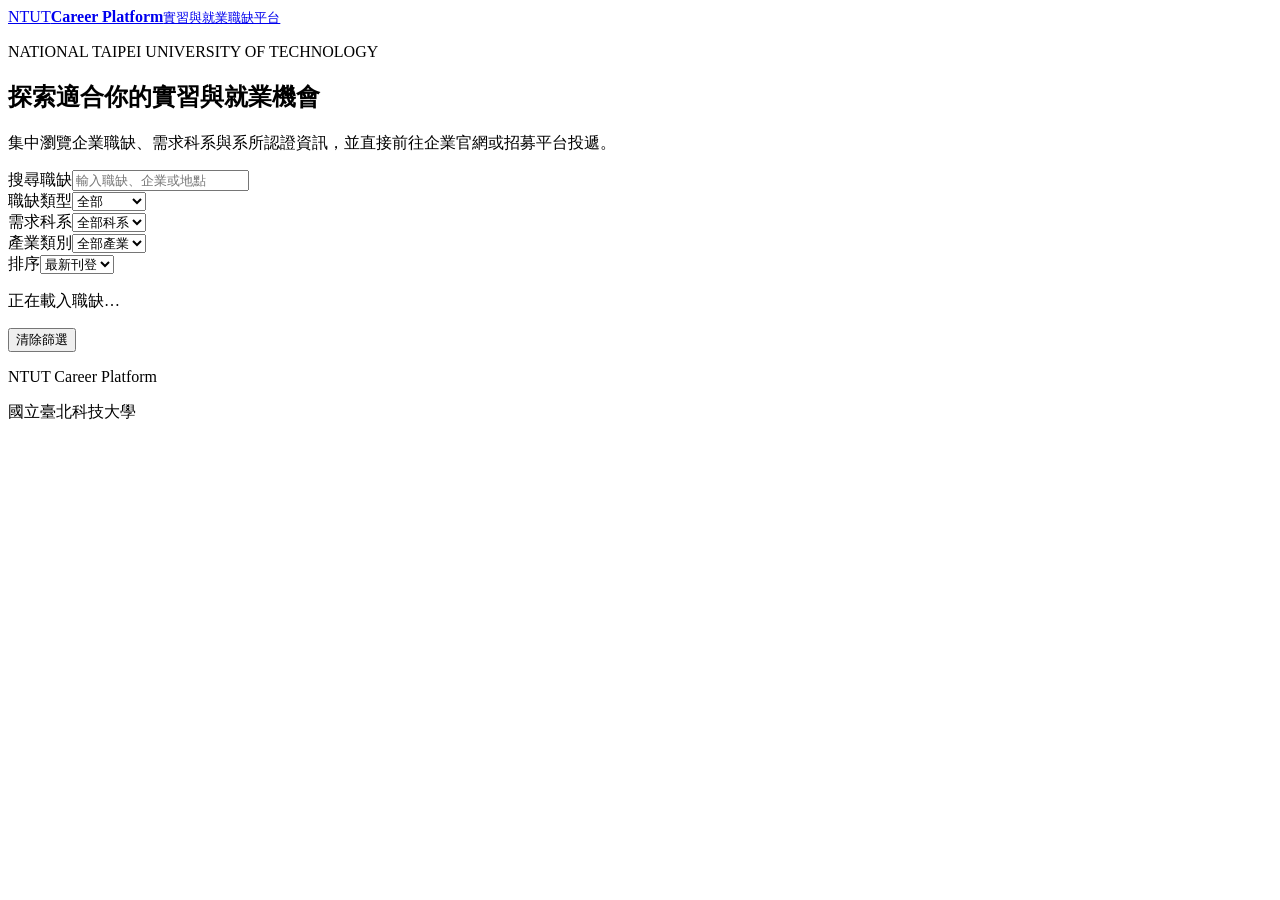
==== index.html @ eb4f1898 "Add files via upload" ====
<!DOCTYPE html><html lang="zh-Hant"><head><meta charset="UTF-8"><meta name="viewport" content="width=device-width,initial-scale=1"><title>NTUT Career Platform</title><link rel="stylesheet" href="css/reset.css"><link rel="stylesheet" href="css/variables.css"><link rel="stylesheet" href="css/layout.css"><link rel="stylesheet" href="css/components.css"><link rel="stylesheet" href="css/pages.css"></head><body><header class="site-header"><div class="container header-inner"><a class="brand" href="index.html"><span class="brand-mark">NTUT</span><span class="brand-text"><strong>Career Platform</strong><small>實習與就業職缺平台</small></span></a></div></header><main><section class="hero"><div class="container"><p class="eyebrow">NATIONAL TAIPEI UNIVERSITY OF TECHNOLOGY</p><h1>探索適合你的實習與就業機會</h1><p class="hero-copy">集中瀏覽企業職缺、需求科系與系所認證資訊，並直接前往企業官網或招募平台投遞。</p></div></section><section class="container main-section"><div class="filter-panel"><div class="search-field"><label for="keyword">搜尋職缺</label><input id="keyword" type="search" placeholder="輸入職缺、企業或地點"></div><div class="filter-grid"><div class="field"><label for="jobType">職缺類型</label><select id="jobType"><option value="">全部</option><option value="SUMMER">暑期實習</option><option value="SEMESTER">學期實習</option><option value="FULL_TIME">正職</option></select></div><div class="field"><label for="department">需求科系</label><select id="department"><option value="">全部科系</option></select></div><div class="field"><label for="industry">產業類別</label><select id="industry"><option value="">全部產業</option></select></div><div class="field"><label for="sort">排序</label><select id="sort"><option value="latest">最新刊登</option><option value="deadline">即將截止</option><option value="company">企業名稱</option></select></div></div></div><div class="result-toolbar"><p id="resultCount">正在載入職缺…</p><button id="clearFilters" class="button button-secondary">清除篩選</button></div><div id="statusArea"></div><div id="jobGrid" class="job-grid"></div></section></main><footer class="site-footer"><div class="container footer-inner"><p>NTUT Career Platform</p><p>國立臺北科技大學</p></div></footer><script src="js/config.js"></script><script src="js/utils.js"></script><script src="js/api.js"></script><script src="js/ui.js"></script><script src="js/filters.js"></script><script src="js/jobs.js"></script></body></html>
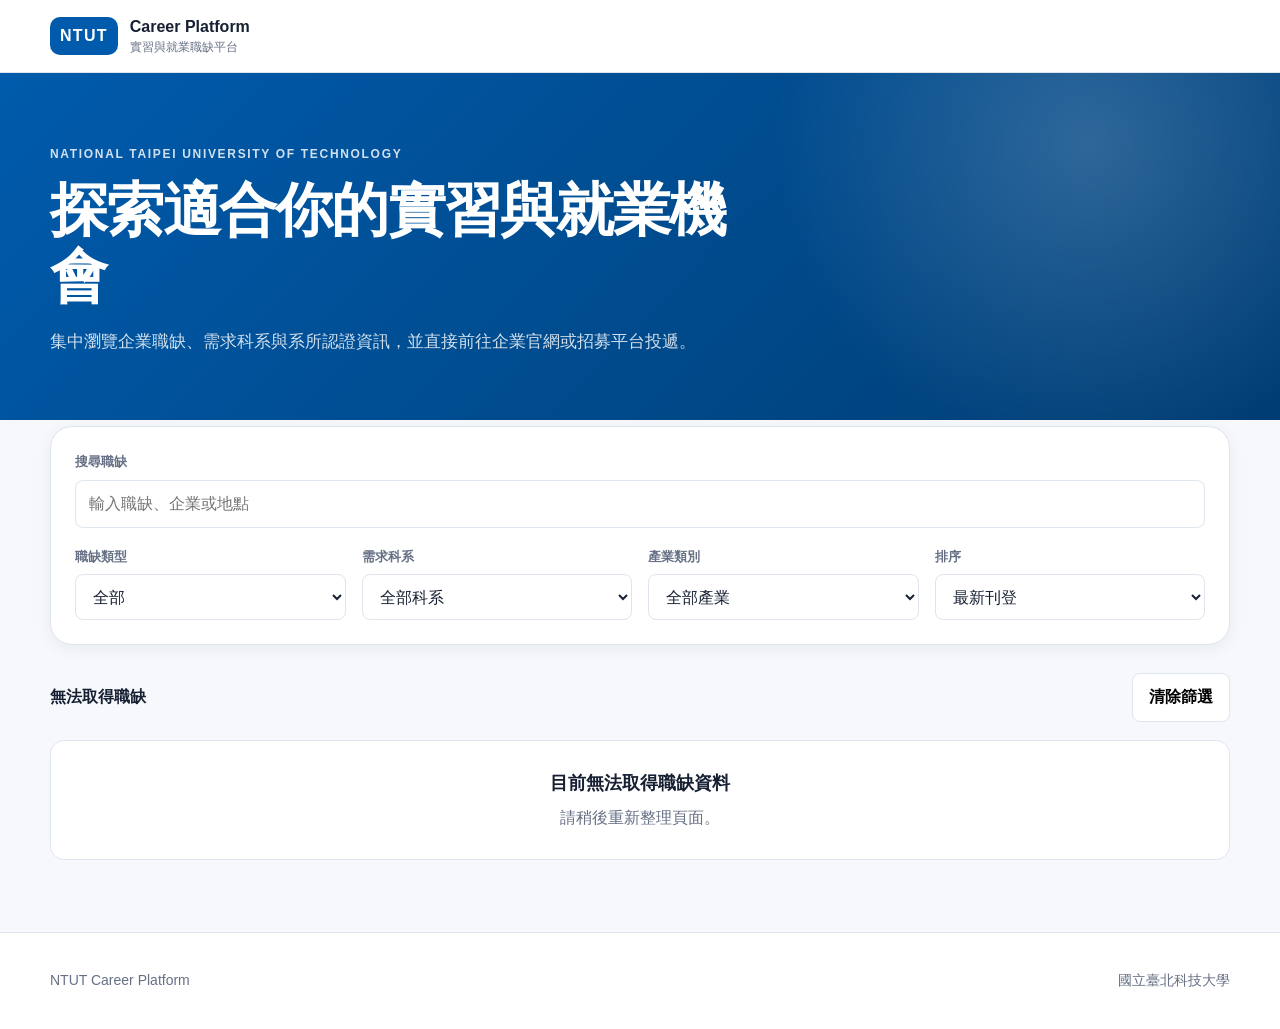
==== commit 2789dc0d: "Update index.html" ====
--- a/index.html
+++ b/index.html
@@ -1 +1,115 @@
-<!DOCTYPE html><html lang="zh-Hant"><head><meta charset="UTF-8"><meta name="viewport" content="width=device-width,initial-scale=1"><title>NTUT Career Platform</title><link rel="stylesheet" href="css/reset.css"><link rel="stylesheet" href="css/variables.css"><link rel="stylesheet" href="css/layout.css"><link rel="stylesheet" href="css/components.css"><link rel="stylesheet" href="css/pages.css"></head><body><header class="site-header"><div class="container header-inner"><a class="brand" href="index.html"><span class="brand-mark">NTUT</span><span class="brand-text"><strong>Career Platform</strong><small>實習與就業職缺平台</small></span></a></div></header><main><section class="hero"><div class="container"><p class="eyebrow">NATIONAL TAIPEI UNIVERSITY OF TECHNOLOGY</p><h1>探索適合你的實習與就業機會</h1><p class="hero-copy">集中瀏覽企業職缺、需求科系與系所認證資訊，並直接前往企業官網或招募平台投遞。</p></div></section><section class="container main-section"><div class="filter-panel"><div class="search-field"><label for="keyword">搜尋職缺</label><input id="keyword" type="search" placeholder="輸入職缺、企業或地點"></div><div class="filter-grid"><div class="field"><label for="jobType">職缺類型</label><select id="jobType"><option value="">全部</option><option value="SUMMER">暑期實習</option><option value="SEMESTER">學期實習</option><option value="FULL_TIME">正職</option></select></div><div class="field"><label for="department">需求科系</label><select id="department"><option value="">全部科系</option></select></div><div class="field"><label for="industry">產業類別</label><select id="industry"><option value="">全部產業</option></select></div><div class="field"><label for="sort">排序</label><select id="sort"><option value="latest">最新刊登</option><option value="deadline">即將截止</option><option value="company">企業名稱</option></select></div></div></div><div class="result-toolbar"><p id="resultCount">正在載入職缺…</p><button id="clearFilters" class="button button-secondary">清除篩選</button></div><div id="statusArea"></div><div id="jobGrid" class="job-grid"></div></section></main><footer class="site-footer"><div class="container footer-inner"><p>NTUT Career Platform</p><p>國立臺北科技大學</p></div></footer><script src="js/config.js"></script><script src="js/utils.js"></script><script src="js/api.js"></script><script src="js/ui.js"></script><script src="js/filters.js"></script><script src="js/jobs.js"></script></body></html>+<!DOCTYPE html>
+<html lang="zh-Hant">
+<head>
+  <meta charset="UTF-8">
+  <meta name="viewport" content="width=device-width,initial-scale=1">
+  <meta name="description" content="北科大實習與就業職缺平台">
+  <title>NTUT Career Platform</title>
+  <link rel="stylesheet" href="css/reset.css">
+  <link rel="stylesheet" href="css/variables.css">
+  <link rel="stylesheet" href="css/layout.css">
+  <link rel="stylesheet" href="css/components.css">
+  <link rel="stylesheet" href="css/pages.css">
+</head>
+<body>
+  <header class="site-header">
+    <div class="container header-inner">
+      <a class="brand" href="index.html">
+        <span class="brand-mark">NTUT</span>
+        <span class="brand-text">
+          <strong>Career Platform</strong>
+          <small>實習與就業職缺平台</small>
+        </span>
+      </a>
+    </div>
+  </header>
+
+  <main>
+    <section class="hero">
+      <div class="container hero-grid">
+        <div>
+          <p class="eyebrow">NATIONAL TAIPEI UNIVERSITY OF TECHNOLOGY</p>
+          <h1>探索適合你的實習與就業機會</h1>
+          <p class="hero-copy">
+            集中瀏覽企業職缺、需求科系與系所認證資訊，並直接前往企業官網或招募平台投遞。
+          </p>
+        </div>
+      </div>
+    </section>
+
+    <section class="container statistics-section" aria-label="平台統計">
+      <div id="statisticsGrid" class="statistics-grid">
+        <div class="stat-card skeleton-stat"></div>
+        <div class="stat-card skeleton-stat"></div>
+        <div class="stat-card skeleton-stat"></div>
+      </div>
+    </section>
+
+    <section class="container main-section">
+      <div class="filter-panel">
+        <div class="search-field">
+          <label for="keyword">搜尋職缺</label>
+          <input id="keyword" type="search" placeholder="輸入職缺、企業或地點">
+        </div>
+
+        <div class="filter-grid">
+          <div class="field">
+            <label for="jobType">職缺類型</label>
+            <select id="jobType">
+              <option value="">全部</option>
+              <option value="SUMMER">暑期實習</option>
+              <option value="SEMESTER">學期實習</option>
+              <option value="FULL_TIME">正職</option>
+            </select>
+          </div>
+
+          <div class="field">
+            <label for="department">需求科系</label>
+            <select id="department">
+              <option value="">全部科系</option>
+            </select>
+          </div>
+
+          <div class="field">
+            <label for="industry">產業類別</label>
+            <select id="industry">
+              <option value="">全部產業</option>
+            </select>
+          </div>
+
+          <div class="field">
+            <label for="sort">排序</label>
+            <select id="sort">
+              <option value="latest">最新刊登</option>
+              <option value="deadline">即將截止</option>
+              <option value="company">企業名稱</option>
+            </select>
+          </div>
+        </div>
+      </div>
+
+      <div class="result-toolbar">
+        <p id="resultCount">正在載入職缺…</p>
+        <button id="clearFilters" class="button button-secondary" type="button">清除篩選</button>
+      </div>
+
+      <div id="statusArea" aria-live="polite"></div>
+      <div id="jobGrid" class="job-grid" aria-live="polite"></div>
+    </section>
+  </main>
+
+  <footer class="site-footer">
+    <div class="container footer-inner">
+      <p>NTUT Career Platform</p>
+      <p>國立臺北科技大學</p>
+    </div>
+  </footer>
+
+  <script src="js/config.js"></script>
+  <script src="js/utils.js"></script>
+  <script src="js/api.js"></script>
+  <script src="js/ui.js"></script>
+  <script src="js/filters.js"></script>
+  <script src="js/jobs.js"></script>
+</body>
+</html>
--- a/css/variables.css
+++ b/css/variables.css
@@ -0,0 +1 @@
+:root{--color-primary:#005bac;--color-primary-dark:#00457f;--color-primary-soft:#eaf4fc;--color-text:#172033;--color-muted:#667085;--color-border:#dfe5ec;--color-surface:#fff;--color-background:#f6f8fb;--color-success:#18794e;--color-success-soft:#eaf7ef;--shadow-sm:0 4px 16px rgba(24,39,75,.06);--shadow-md:0 12px 30px rgba(24,39,75,.10);--radius-sm:8px;--radius-md:14px;--radius-lg:22px;--container-width:1180px}
--- a/css/layout.css
+++ b/css/layout.css
@@ -0,0 +1 @@
+body{min-height:100vh;font-family:Inter,"Noto Sans TC","PingFang TC","Microsoft JhengHei",sans-serif;color:var(--color-text);background:var(--color-background);line-height:1.65}.container{width:min(calc(100% - 32px),var(--container-width));margin-inline:auto}.site-header{position:sticky;top:0;z-index:20;background:rgba(255,255,255,.94);border-bottom:1px solid var(--color-border);backdrop-filter:blur(14px)}.header-inner{min-height:72px;display:flex;align-items:center}.main-section{padding-block:34px 72px}.site-footer{border-top:1px solid var(--color-border);background:#fff}.footer-inner{min-height:96px;display:flex;justify-content:space-between;align-items:center;color:var(--color-muted);font-size:14px}@media(max-width:720px){.footer-inner{padding-block:24px;flex-direction:column;align-items:flex-start}}
--- a/css/components.css
+++ b/css/components.css
@@ -0,0 +1 @@
+.brand{display:inline-flex;align-items:center;gap:12px}.brand-mark{display:inline-grid;place-items:center;min-width:58px;height:38px;padding-inline:10px;border-radius:10px;background:var(--color-primary);color:#fff;font-weight:800;letter-spacing:.08em}.brand-text{display:flex;flex-direction:column;line-height:1.2}.brand-text small{margin-top:4px;color:var(--color-muted);font-size:12px}.button{min-height:42px;display:inline-flex;align-items:center;justify-content:center;padding:10px 16px;border:1px solid transparent;border-radius:var(--radius-sm);cursor:pointer;font-weight:700;transition:.18s}.button-primary{background:var(--color-primary);color:#fff}.button-primary:hover{background:var(--color-primary-dark);transform:translateY(-1px)}.button-secondary{background:#fff;border-color:var(--color-border)}.field,.search-field{display:flex;flex-direction:column;gap:7px}.field label,.search-field label{color:var(--color-muted);font-size:13px;font-weight:700}input,select{width:100%;min-height:46px;padding:10px 13px;color:var(--color-text);background:#fff;border:1px solid var(--color-border);border-radius:var(--radius-sm);outline:none}input:focus,select:focus{border-color:var(--color-primary);box-shadow:0 0 0 3px rgba(0,91,172,.12)}.tag-list,.badge-list{display:flex;flex-wrap:wrap;gap:8px}.tag,.badge{display:inline-flex;align-items:center;min-height:28px;padding:4px 10px;border-radius:999px;font-size:12px;font-weight:700}.tag{background:#eef1f5;color:#465469}.badge{background:var(--color-success-soft);color:var(--color-success)}.type-badge{background:var(--color-primary-soft);color:var(--color-primary-dark)}.status-card{padding:28px;border:1px solid var(--color-border);border-radius:var(--radius-md);background:#fff;text-align:center;color:var(--color-muted)}.status-card strong{display:block;margin-bottom:6px;color:var(--color-text);font-size:18px}.skeleton-grid{display:grid;grid-template-columns:repeat(3,1fr);gap:20px}.skeleton-card,.skeleton-stat{background:linear-gradient(90deg,#edf1f5 25%,#f8fafc 50%,#edf1f5 75%);background-size:200% 100%;animation:shimmer 1.3s infinite}.skeleton-card{height:290px;border-radius:var(--radius-md)}@keyframes shimmer{to{background-position:-200% 0}}@media(max-width:920px){.skeleton-grid{grid-template-columns:repeat(2,1fr)}}@media(max-width:640px){.skeleton-grid{grid-template-columns:1fr}}
--- a/css/pages.css
+++ b/css/pages.css
@@ -0,0 +1 @@
+.hero{padding-block:72px 64px;color:#fff;background:radial-gradient(circle at 85% 20%,rgba(255,255,255,.18),transparent 28%),linear-gradient(135deg,#005bac,#003d73)}.eyebrow{margin-bottom:12px;font-size:12px;font-weight:800;letter-spacing:.14em;opacity:.82}.hero h1{max-width:720px;font-size:clamp(34px,5vw,58px);line-height:1.15;letter-spacing:-.03em}.hero-copy{max-width:700px;margin-top:18px;color:rgba(255,255,255,.82);font-size:17px}.statistics-section{margin-top:-28px;position:relative;z-index:2}.statistics-grid{display:grid;grid-template-columns:repeat(3,1fr);gap:18px}.stat-card{min-height:132px;padding:24px;border:1px solid var(--color-border);border-radius:var(--radius-lg);background:#fff;box-shadow:var(--shadow-md)}.stat-card-label{color:var(--color-muted);font-size:14px;font-weight:700}.stat-card-value{margin-top:8px;font-size:36px;font-weight:800;line-height:1}.filter-panel{padding:24px;border:1px solid var(--color-border);border-radius:var(--radius-lg);background:#fff;box-shadow:var(--shadow-sm)}.filter-grid{display:grid;grid-template-columns:repeat(4,1fr);gap:16px;margin-top:18px}.result-toolbar{display:flex;justify-content:space-between;align-items:center;margin-block:28px 18px}.result-toolbar p{font-weight:700}.job-grid{display:grid;grid-template-columns:repeat(3,1fr);gap:20px}.job-card{display:flex;flex-direction:column;min-height:300px;padding:22px;border:1px solid var(--color-border);border-radius:var(--radius-md);background:#fff;box-shadow:var(--shadow-sm);transition:.2s}.job-card:hover{transform:translateY(-3px);box-shadow:var(--shadow-md)}.job-card-company{margin-top:12px;color:var(--color-muted);font-size:14px;font-weight:700}.job-card h2{margin-top:8px;font-size:21px;line-height:1.4}.job-card-meta{display:grid;gap:8px;margin-block:18px;color:#4b5870;font-size:14px}.job-card .tag-list,.job-card .badge-list{margin-top:12px}.job-card-footer{margin-top:auto;padding-top:22px;display:flex;justify-content:space-between;align-items:end;gap:12px}.job-card-deadline{color:var(--color-muted);font-size:12px}.company-link{color:var(--color-primary);font-weight:700}.detail-page{padding-block:36px 72px}.back-link{display:inline-block;margin-bottom:24px;color:var(--color-primary);font-weight:700}.job-detail,.company-panel{overflow:hidden;border:1px solid var(--color-border);border-radius:var(--radius-lg);background:#fff;box-shadow:var(--shadow-md)}.detail-hero,.company-hero{padding:34px;color:#fff;background:linear-gradient(135deg,#005bac,#00457f)}.detail-hero h1,.company-hero h1{margin-top:8px;font-size:clamp(30px,4vw,44px)}.detail-company{opacity:.84;font-weight:700}.detail-content{display:grid;grid-template-columns:minmax(0,1.7fr) minmax(260px,.8fr);gap:32px;padding:34px}.detail-section+.detail-section{margin-top:30px}.detail-section h2{margin-bottom:10px;font-size:19px}.detail-section p{white-space:pre-line;color:#435069}.detail-aside{position:sticky;top:96px;padding:22px;border-radius:var(--radius-md);background:#f7f9fc;align-self:start}.detail-list{display:grid;gap:16px}.detail-list dt{color:var(--color-muted);font-size:12px;font-weight:700}.detail-list dd{margin:3px 0 0;font-weight:700}.apply-button{width:100%;margin-top:22px}.company-content{padding:34px}.company-jobs{margin-top:30px}.company-jobs h2{margin-bottom:16px}.error-page{min-height:100vh;display:grid;place-content:center;text-align:center;gap:14px}@media(max-width:920px){.statistics-grid,.filter-grid,.job-grid{grid-template-columns:repeat(2,1fr)}.detail-content{grid-template-columns:1fr}.detail-aside{position:static}}@media(max-width:640px){.hero{padding-block:52px 46px}.statistics-grid,.filter-grid,.job-grid{grid-template-columns:1fr}.result-toolbar{align-items:flex-start;gap:14px;flex-direction:column}.result-toolbar .button{width:100%}.detail-hero,.company-hero,.detail-content,.company-content{padding:24px}}
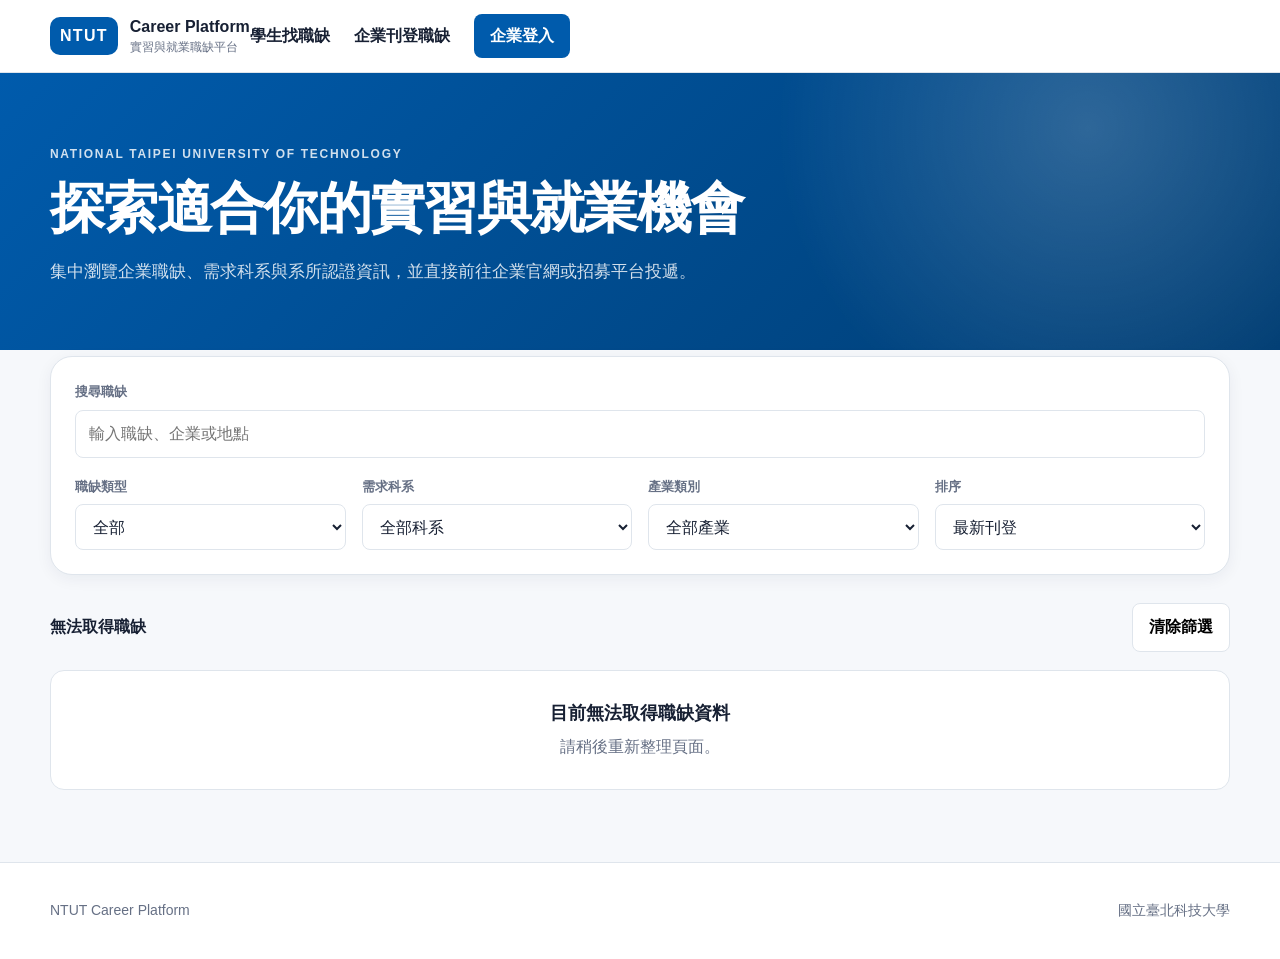
==== commit 3db362f4: "Update index.html" ====
--- a/index.html
+++ b/index.html
@@ -5,22 +5,32 @@
   <meta name="viewport" content="width=device-width,initial-scale=1">
   <meta name="description" content="北科大實習與就業職缺平台">
   <title>NTUT Career Platform</title>
+
   <link rel="stylesheet" href="css/reset.css">
   <link rel="stylesheet" href="css/variables.css">
   <link rel="stylesheet" href="css/layout.css">
   <link rel="stylesheet" href="css/components.css">
   <link rel="stylesheet" href="css/pages.css">
+  <link rel="stylesheet" href="css/enterprise-portal.css">
 </head>
+
 <body>
   <header class="site-header">
     <div class="container header-inner">
       <a class="brand" href="index.html">
         <span class="brand-mark">NTUT</span>
+
         <span class="brand-text">
           <strong>Career Platform</strong>
           <small>實習與就業職缺平台</small>
         </span>
       </a>
+
+      <nav class="main-nav" aria-label="主要導覽">
+        <a href="index.html">學生找職缺</a>
+        <a href="company-register.html">企業刊登職缺</a>
+        <a class="nav-login" href="company-login.html">企業登入</a>
+      </nav>
     </div>
   </header>
 
@@ -28,8 +38,12 @@
     <section class="hero">
       <div class="container hero-grid">
         <div>
-          <p class="eyebrow">NATIONAL TAIPEI UNIVERSITY OF TECHNOLOGY</p>
+          <p class="eyebrow">
+            NATIONAL TAIPEI UNIVERSITY OF TECHNOLOGY
+          </p>
+
           <h1>探索適合你的實習與就業機會</h1>
+
           <p class="hero-copy">
             集中瀏覽企業職缺、需求科系與系所認證資訊，並直接前往企業官網或招募平台投遞。
           </p>
@@ -49,7 +63,11 @@
       <div class="filter-panel">
         <div class="search-field">
           <label for="keyword">搜尋職缺</label>
-          <input id="keyword" type="search" placeholder="輸入職缺、企業或地點">
+          <input
+            id="keyword"
+            type="search"
+            placeholder="輸入職缺、企業或地點"
+          >
         </div>
 
         <div class="filter-grid">
@@ -90,7 +108,14 @@
 
       <div class="result-toolbar">
         <p id="resultCount">正在載入職缺…</p>
-        <button id="clearFilters" class="button button-secondary" type="button">清除篩選</button>
+
+        <button
+          id="clearFilters"
+          class="button button-secondary"
+          type="button"
+        >
+          清除篩選
+        </button>
       </div>
 
       <div id="statusArea" aria-live="polite"></div>
--- a/css/pages.css
+++ b/css/pages.css
@@ -1 +1,355 @@
-.hero{padding-block:72px 64px;color:#fff;background:radial-gradient(circle at 85% 20%,rgba(255,255,255,.18),transparent 28%),linear-gradient(135deg,#005bac,#003d73)}.eyebrow{margin-bottom:12px;font-size:12px;font-weight:800;letter-spacing:.14em;opacity:.82}.hero h1{max-width:720px;font-size:clamp(34px,5vw,58px);line-height:1.15;letter-spacing:-.03em}.hero-copy{max-width:700px;margin-top:18px;color:rgba(255,255,255,.82);font-size:17px}.statistics-section{margin-top:-28px;position:relative;z-index:2}.statistics-grid{display:grid;grid-template-columns:repeat(3,1fr);gap:18px}.stat-card{min-height:132px;padding:24px;border:1px solid var(--color-border);border-radius:var(--radius-lg);background:#fff;box-shadow:var(--shadow-md)}.stat-card-label{color:var(--color-muted);font-size:14px;font-weight:700}.stat-card-value{margin-top:8px;font-size:36px;font-weight:800;line-height:1}.filter-panel{padding:24px;border:1px solid var(--color-border);border-radius:var(--radius-lg);background:#fff;box-shadow:var(--shadow-sm)}.filter-grid{display:grid;grid-template-columns:repeat(4,1fr);gap:16px;margin-top:18px}.result-toolbar{display:flex;justify-content:space-between;align-items:center;margin-block:28px 18px}.result-toolbar p{font-weight:700}.job-grid{display:grid;grid-template-columns:repeat(3,1fr);gap:20px}.job-card{display:flex;flex-direction:column;min-height:300px;padding:22px;border:1px solid var(--color-border);border-radius:var(--radius-md);background:#fff;box-shadow:var(--shadow-sm);transition:.2s}.job-card:hover{transform:translateY(-3px);box-shadow:var(--shadow-md)}.job-card-company{margin-top:12px;color:var(--color-muted);font-size:14px;font-weight:700}.job-card h2{margin-top:8px;font-size:21px;line-height:1.4}.job-card-meta{display:grid;gap:8px;margin-block:18px;color:#4b5870;font-size:14px}.job-card .tag-list,.job-card .badge-list{margin-top:12px}.job-card-footer{margin-top:auto;padding-top:22px;display:flex;justify-content:space-between;align-items:end;gap:12px}.job-card-deadline{color:var(--color-muted);font-size:12px}.company-link{color:var(--color-primary);font-weight:700}.detail-page{padding-block:36px 72px}.back-link{display:inline-block;margin-bottom:24px;color:var(--color-primary);font-weight:700}.job-detail,.company-panel{overflow:hidden;border:1px solid var(--color-border);border-radius:var(--radius-lg);background:#fff;box-shadow:var(--shadow-md)}.detail-hero,.company-hero{padding:34px;color:#fff;background:linear-gradient(135deg,#005bac,#00457f)}.detail-hero h1,.company-hero h1{margin-top:8px;font-size:clamp(30px,4vw,44px)}.detail-company{opacity:.84;font-weight:700}.detail-content{display:grid;grid-template-columns:minmax(0,1.7fr) minmax(260px,.8fr);gap:32px;padding:34px}.detail-section+.detail-section{margin-top:30px}.detail-section h2{margin-bottom:10px;font-size:19px}.detail-section p{white-space:pre-line;color:#435069}.detail-aside{position:sticky;top:96px;padding:22px;border-radius:var(--radius-md);background:#f7f9fc;align-self:start}.detail-list{display:grid;gap:16px}.detail-list dt{color:var(--color-muted);font-size:12px;font-weight:700}.detail-list dd{margin:3px 0 0;font-weight:700}.apply-button{width:100%;margin-top:22px}.company-content{padding:34px}.company-jobs{margin-top:30px}.company-jobs h2{margin-bottom:16px}.error-page{min-height:100vh;display:grid;place-content:center;text-align:center;gap:14px}@media(max-width:920px){.statistics-grid,.filter-grid,.job-grid{grid-template-columns:repeat(2,1fr)}.detail-content{grid-template-columns:1fr}.detail-aside{position:static}}@media(max-width:640px){.hero{padding-block:52px 46px}.statistics-grid,.filter-grid,.job-grid{grid-template-columns:1fr}.result-toolbar{align-items:flex-start;gap:14px;flex-direction:column}.result-toolbar .button{width:100%}.detail-hero,.company-hero,.detail-content,.company-content{padding:24px}}
+.hero {
+  padding-block: 72px 64px;
+  color: #fff;
+  background:
+    radial-gradient(circle at 85% 20%, rgba(255, 255, 255, 0.18), transparent 28%),
+    linear-gradient(135deg, #005bac, #003d73);
+}
+
+.eyebrow {
+  margin-bottom: 12px;
+  font-size: 12px;
+  font-weight: 800;
+  letter-spacing: 0.14em;
+  opacity: 0.82;
+}
+
+.hero h1 {
+  max-width: none;
+  font-size: clamp(32px, 4.3vw, 58px);
+  line-height: 1.15;
+  letter-spacing: -0.03em;
+  white-space: nowrap;
+}
+
+.hero-copy {
+  max-width: 700px;
+  margin-top: 18px;
+  color: rgba(255, 255, 255, 0.82);
+  font-size: 17px;
+}
+
+.statistics-section {
+  position: relative;
+  z-index: 2;
+  margin-top: -28px;
+}
+
+.statistics-grid {
+  display: grid;
+  grid-template-columns: repeat(3, minmax(0, 1fr));
+  gap: 18px;
+}
+
+.stat-card {
+  min-height: 132px;
+  padding: 24px;
+  border: 1px solid var(--color-border);
+  border-radius: var(--radius-lg);
+  background: #fff;
+  box-shadow: var(--shadow-md);
+}
+
+.stat-card-label {
+  color: var(--color-muted);
+  font-size: 14px;
+  font-weight: 700;
+}
+
+.stat-card-value {
+  margin-top: 8px;
+  font-size: 36px;
+  font-weight: 800;
+  line-height: 1;
+}
+
+.filter-panel {
+  padding: 24px;
+  border: 1px solid var(--color-border);
+  border-radius: var(--radius-lg);
+  background: #fff;
+  box-shadow: var(--shadow-sm);
+}
+
+.filter-grid {
+  display: grid;
+  grid-template-columns: repeat(4, minmax(0, 1fr));
+  gap: 16px;
+  margin-top: 18px;
+}
+
+.result-toolbar {
+  display: flex;
+  justify-content: space-between;
+  align-items: center;
+  margin-block: 28px 18px;
+}
+
+.result-toolbar p {
+  font-weight: 700;
+}
+
+.job-grid {
+  display: grid;
+  grid-template-columns: repeat(3, minmax(0, 1fr));
+  gap: 20px;
+}
+
+.job-card {
+  display: flex;
+  flex-direction: column;
+  min-height: 300px;
+  padding: 22px;
+  border: 1px solid var(--color-border);
+  border-radius: var(--radius-md);
+  background: #fff;
+  box-shadow: var(--shadow-sm);
+  transition: 0.2s ease;
+}
+
+.job-card:hover {
+  transform: translateY(-3px);
+  border-color: rgba(0, 91, 172, 0.3);
+  box-shadow: var(--shadow-md);
+}
+
+.job-card-company {
+  margin-top: 12px;
+  color: var(--color-muted);
+  font-size: 14px;
+  font-weight: 700;
+}
+
+.job-card h2 {
+  margin-top: 8px;
+  font-size: 21px;
+  line-height: 1.4;
+}
+
+.job-card-meta {
+  display: grid;
+  gap: 10px;
+  margin-block: 18px;
+  color: #4b5870;
+  font-size: 14px;
+}
+
+.job-meta-row {
+  display: grid;
+  grid-template-columns: 64px minmax(0, 1fr);
+  gap: 10px;
+  align-items: baseline;
+}
+
+.job-meta-label {
+  color: var(--color-muted);
+  font-size: 12px;
+  font-weight: 700;
+}
+
+.job-meta-value {
+  min-width: 0;
+  color: var(--color-text);
+  font-weight: 600;
+  overflow-wrap: anywhere;
+}
+
+.job-card .tag-list,
+.job-card .badge-list {
+  margin-top: 12px;
+}
+
+.job-card-footer {
+  display: flex;
+  justify-content: space-between;
+  align-items: end;
+  gap: 12px;
+  margin-top: auto;
+  padding-top: 22px;
+}
+
+.job-card-deadline {
+  color: var(--color-muted);
+  font-size: 12px;
+}
+
+.company-link {
+  color: var(--color-primary);
+  font-weight: 700;
+}
+
+.detail-page {
+  padding-block: 36px 72px;
+}
+
+.back-link {
+  display: inline-block;
+  margin-bottom: 24px;
+  color: var(--color-primary);
+  font-weight: 700;
+}
+
+.job-detail,
+.company-panel {
+  overflow: hidden;
+  border: 1px solid var(--color-border);
+  border-radius: var(--radius-lg);
+  background: #fff;
+  box-shadow: var(--shadow-md);
+}
+
+.detail-hero,
+.company-hero {
+  padding: 34px;
+  color: #fff;
+  background: linear-gradient(135deg, #005bac, #00457f);
+}
+
+.detail-hero h1,
+.company-hero h1 {
+  margin-top: 8px;
+  font-size: clamp(30px, 4vw, 44px);
+  line-height: 1.25;
+}
+
+.detail-company {
+  opacity: 0.84;
+  font-weight: 700;
+}
+
+.detail-content {
+  display: grid;
+  grid-template-columns: minmax(0, 1.7fr) minmax(260px, 0.8fr);
+  gap: 32px;
+  padding: 34px;
+}
+
+.detail-section + .detail-section {
+  margin-top: 30px;
+}
+
+.detail-section h2 {
+  margin-bottom: 10px;
+  font-size: 19px;
+}
+
+.detail-section p {
+  white-space: pre-line;
+  color: #435069;
+}
+
+.detail-aside {
+  position: sticky;
+  top: 96px;
+  align-self: start;
+  padding: 22px;
+  border-radius: var(--radius-md);
+  background: #f7f9fc;
+}
+
+.detail-list {
+  display: grid;
+  gap: 16px;
+}
+
+.detail-list dt {
+  color: var(--color-muted);
+  font-size: 12px;
+  font-weight: 700;
+}
+
+.detail-list dd {
+  margin: 3px 0 0;
+  font-weight: 700;
+}
+
+.apply-button {
+  width: 100%;
+  margin-top: 22px;
+}
+
+.company-content {
+  padding: 34px;
+}
+
+.company-jobs {
+  margin-top: 30px;
+}
+
+.company-jobs h2 {
+  margin-bottom: 16px;
+}
+
+.error-page {
+  min-height: 100vh;
+  display: grid;
+  place-content: center;
+  gap: 14px;
+  text-align: center;
+}
+
+@media (max-width: 1100px) {
+  .hero h1 {
+    font-size: clamp(30px, 4.6vw, 50px);
+  }
+}
+
+@media (max-width: 920px) {
+  .statistics-grid,
+  .filter-grid,
+  .job-grid {
+    grid-template-columns: repeat(2, minmax(0, 1fr));
+  }
+
+  .detail-content {
+    grid-template-columns: 1fr;
+  }
+
+  .detail-aside {
+    position: static;
+  }
+}
+
+@media (max-width: 760px) {
+  .hero h1 {
+    white-space: normal;
+  }
+}
+
+@media (max-width: 640px) {
+  .hero {
+    padding-block: 52px 46px;
+  }
+
+  .statistics-grid,
+  .filter-grid,
+  .job-grid {
+    grid-template-columns: 1fr;
+  }
+
+  .result-toolbar {
+    flex-direction: column;
+    align-items: flex-start;
+    gap: 14px;
+  }
+
+  .result-toolbar .button {
+    width: 100%;
+  }
+
+  .detail-hero,
+  .company-hero,
+  .detail-content,
+  .company-content {
+    padding: 24px;
+  }
+
+  .job-card-footer {
+    align-items: stretch;
+    flex-direction: column;
+  }
+
+  .job-card-footer .button {
+    width: 100%;
+  }
+}
--- a/css/enterprise-portal.css
+++ b/css/enterprise-portal.css
@@ -0,0 +1 @@
+.main-nav{display:flex;align-items:center;gap:24px}.main-nav a{font-weight:700;color:var(--color-text)}.main-nav a:hover{color:var(--color-primary)}.nav-login{padding:9px 16px;border-radius:8px;background:var(--color-primary);color:#fff!important}.portal-layout{min-height:calc(100vh - 72px);display:grid;grid-template-columns:250px minmax(0,1fr)}.portal-sidebar{padding:28px 18px;border-right:1px solid var(--color-border);background:#fff}.portal-company{padding:0 12px 22px}.portal-company small{color:var(--color-muted)}.portal-company strong{display:block;margin-top:4px}.portal-nav{display:grid;gap:6px}.portal-nav a{padding:11px 12px;border-radius:9px;color:#465469;font-weight:700}.portal-nav a:hover,.portal-nav a.active{background:var(--color-primary-soft);color:var(--color-primary-dark)}.portal-main{padding:38px}.portal-topbar{display:flex;justify-content:space-between;align-items:start;gap:20px}.portal-topbar h1{font-size:34px}.portal-muted{color:var(--color-muted)}.portal-stats{display:grid;grid-template-columns:repeat(4,minmax(0,1fr));gap:16px;margin-top:28px}.portal-stat{padding:22px;border:1px solid var(--color-border);border-radius:var(--radius-md);background:#fff}.portal-stat span{color:var(--color-muted);font-size:13px;font-weight:700}.portal-stat strong{display:block;margin-top:8px;font-size:30px}.portal-panel{margin-top:24px;padding:24px;border:1px solid var(--color-border);border-radius:var(--radius-lg);background:#fff}.portal-panel-header{display:flex;justify-content:space-between;align-items:center;margin-bottom:18px}.portal-table{width:100%;border-collapse:collapse}.portal-table th,.portal-table td{padding:13px 10px;border-bottom:1px solid var(--color-border);text-align:left;font-size:14px}.portal-table th{color:var(--color-muted);font-size:12px}.status-pill{display:inline-flex;padding:4px 9px;border-radius:999px;background:#eef1f5;font-size:12px;font-weight:700}.status-approved,.status-published{background:#eaf7ef;color:#18794e}.status-pending{background:#fff6db;color:#8a6116}.portal-form{display:grid;gap:22px}.form-grid{display:grid;grid-template-columns:repeat(2,minmax(0,1fr));gap:18px}.form-wide{grid-column:1/-1}.checkbox-grid{display:grid;grid-template-columns:repeat(3,minmax(0,1fr));gap:10px}.checkbox-item{display:flex;align-items:center;gap:8px;padding:10px;border:1px solid var(--color-border);border-radius:8px}.checkbox-item input{width:auto;min-height:auto}.auth-page{min-height:calc(100vh - 72px);display:grid;place-items:center;padding:48px 16px 72px}.auth-card{width:min(100%,500px);padding:34px;border:1px solid var(--color-border);border-radius:var(--radius-lg);background:#fff;box-shadow:var(--shadow-md)}.auth-card-wide{width:min(100%,900px)}.auth-card h1{margin-top:6px}.auth-intro{margin-top:8px;color:var(--color-muted)}.auth-form{display:grid;gap:18px;margin-top:26px}.auth-grid{display:grid;grid-template-columns:repeat(2,minmax(0,1fr));gap:18px}.field-wide{grid-column:1/-1}.auth-submit{width:100%}.auth-switch{text-align:center;color:var(--color-muted)}.auth-switch a{color:var(--color-primary);font-weight:700}.form-message{padding:12px 14px;border-radius:8px}.form-message.error{background:#fff0ee;color:#b42318}.form-message.success{background:#eaf7ef;color:#18794e}textarea{width:100%;padding:12px;border:1px solid var(--color-border);border-radius:8px;font:inherit;resize:vertical}@media(max-width:900px){.main-nav{display:none}.portal-layout{grid-template-columns:1fr}.portal-sidebar{border-right:0;border-bottom:1px solid var(--color-border)}.portal-nav{grid-template-columns:repeat(4,1fr)}.portal-stats{grid-template-columns:repeat(2,1fr)}}@media(max-width:640px){.portal-main{padding:24px 16px}.portal-nav{grid-template-columns:1fr 1fr}.portal-stats,.form-grid,.auth-grid,.checkbox-grid{grid-template-columns:1fr}.form-wide,.field-wide{grid-column:auto}.portal-table{display:block;overflow:auto}}
